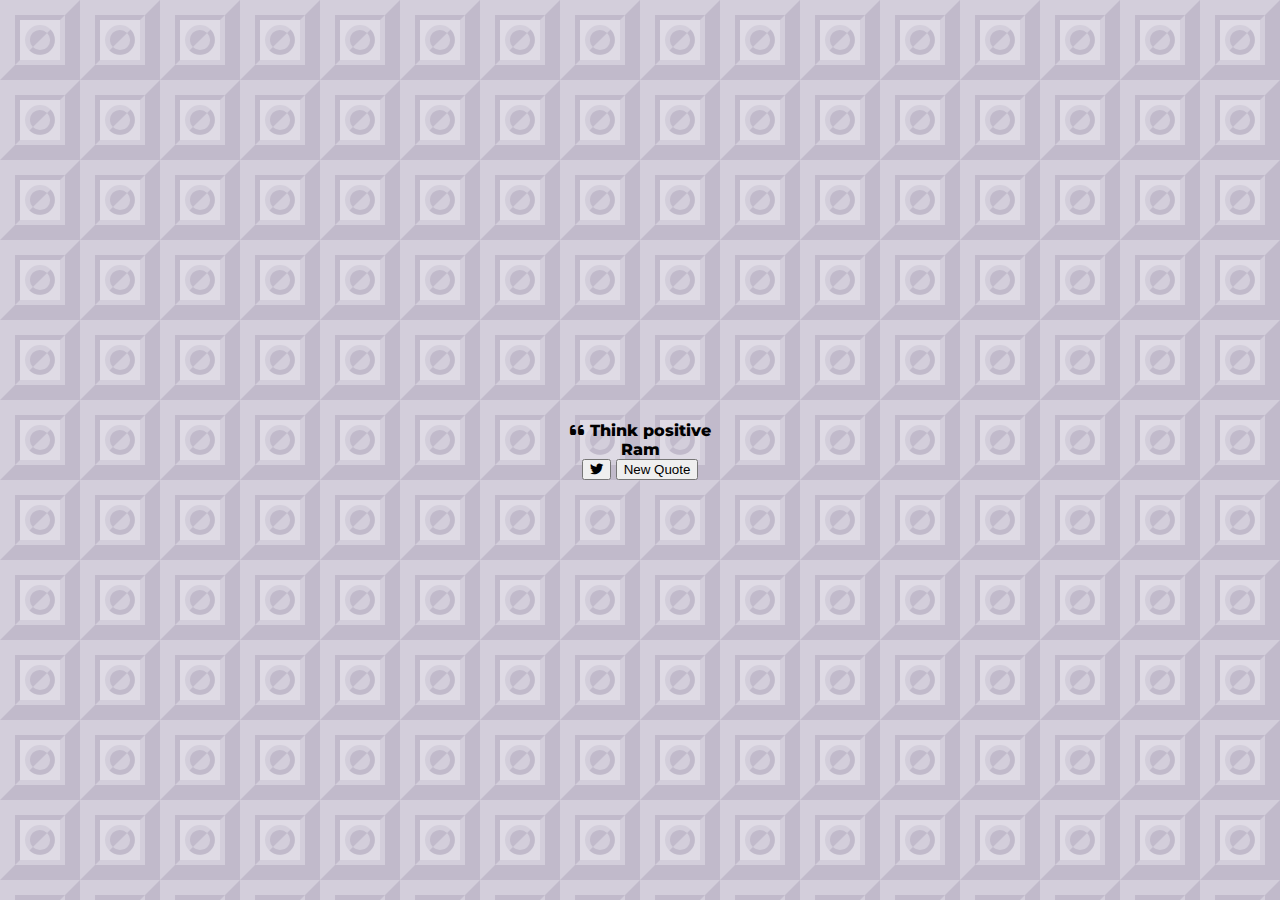
==== Quote generator/index.html @ 72941d32 "initial commit" ====
<!DOCTYPE html>
<html lang="en">
<head>
    <meta charset="UTF-8">
    <meta name="viewport" content="width=device-width, initial-scale=1.0">
    <title>Quote Generator</title>
    <link rel="icon"  type="img/png" href="https://www.google.com/s2/u/0/favicons?domain=css-tricks.com
    ">
    <link rel="stylesheet" href="https://cdnjs.cloudflare.com/ajax/libs/font-awesome/6.5.1/css/all.min.css">
    <link rel="stylesheet" href="style.css">
</head>
<body>
    <div class="quote-generator" id="quote_container">
        <!--Quote-->
        <div class="quote-text">
            <i class="fas fa-quote-left"></i> 
            <span id="quote">Think positive</span>
        </div>
        <!-- Author -->
        <div class="quote-author">
            <span id="author">Ram</span>
        </div>
        <!--Buttons-->
        <div class="button-container">
            <button class="twitter-button" id="twitter" title="Tweet this">
                <i class="fab fa-twitter"></i>
            </button>
            <button id="new-quote">New Quote</button>
        </div>
    </div>
    <!-- Script -->
    <script src-"script.js"></script>
</body>
</html>
---- Quote generator/style.css ----
@import url('https://fonts.googleapis.com/css2?family=Montserrat:ital,wght@0,100..900;1,100..900&display=swap');

html {
    box-sizing: border-box;
}
body {
    margin: 0;
    min-height: 100vh;
    background-color: #DFDBE5;
    background-image: url("data:image/svg+xml,%3Csvg xmlns='http://www.w3.org/2000/svg' viewBox='0 0 80 80' width='80' height='80'%3E%3Cg fill='%239C92AC' fill-opacity='0.35'%3E%3Cpath d='M0 0h80v80H0V0zm20 20v40h40V20H20zm20 35a15 15 0 1 1 0-30 15 15 0 0 1 0 30z' opacity='.5'%3E%3C/path%3E%3Cpath d='M15 15h50l-5 5H20v40l-5 5V15zm0 50h50V15L80 0v80H0l15-15zm32.07-32.07l3.54-3.54A15 15 0 0 1 29.4 50.6l3.53-3.53a10 10 0 1 0 14.14-14.14zM32.93 47.07a10 10 0 1 1 14.14-14.14L32.93 47.07z'%3E%3C/path%3E%3C/g%3E%3C/svg%3E");
    color: #000;
    font-family: Montserrat;
    font-weight: 800;
    text-align: center;
    display: flex;
    align-items: center;
    justify-content: center;
}
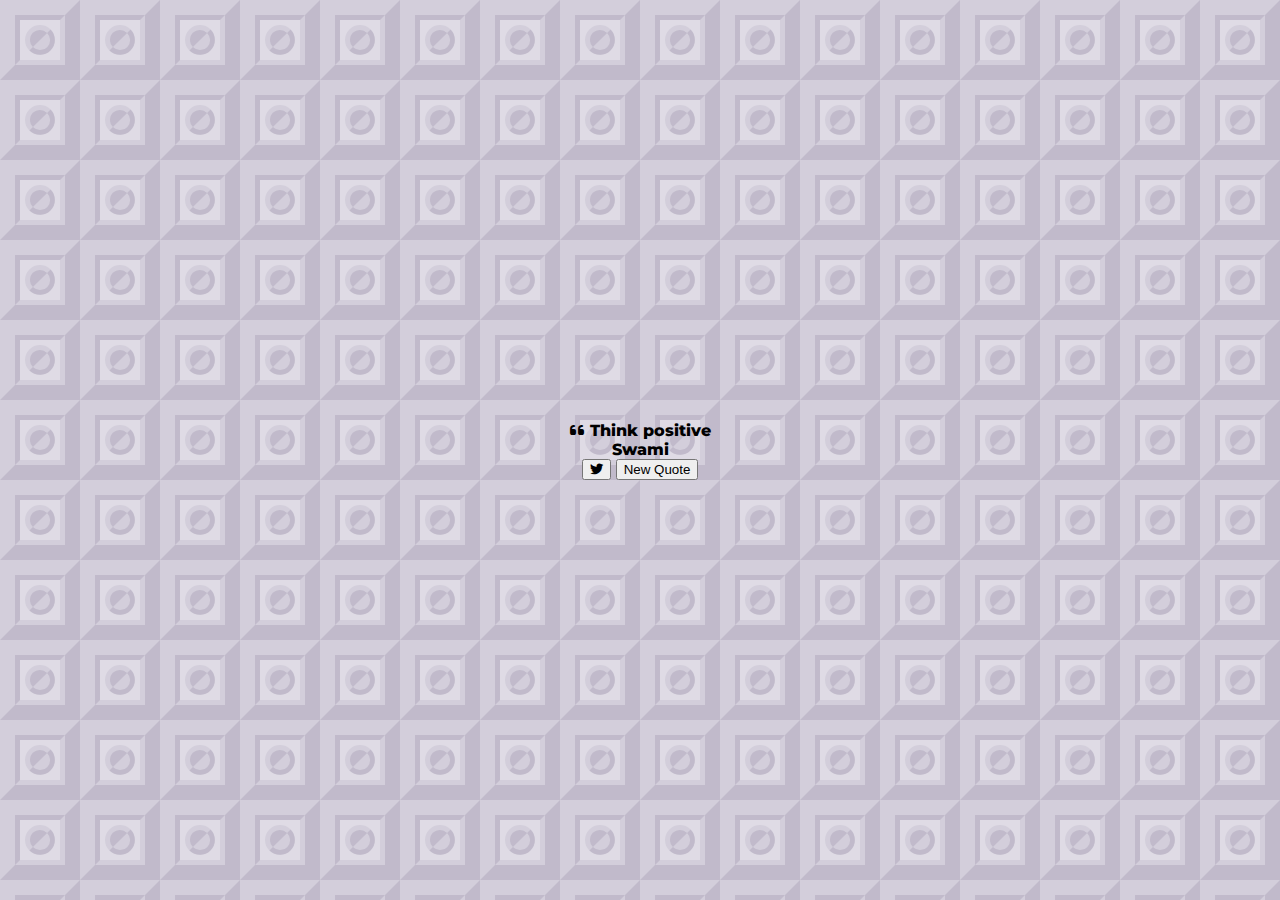
==== commit 9f87d216: "author update" ====
--- a/Quote generator/index.html
+++ b/Quote generator/index.html
@@ -18,7 +18,7 @@
         </div>
         <!-- Author -->
         <div class="quote-author">
-            <span id="author">Ram</span>
+            <span id="author">Swami</span>
         </div>
         <!--Buttons-->
         <div class="button-container">
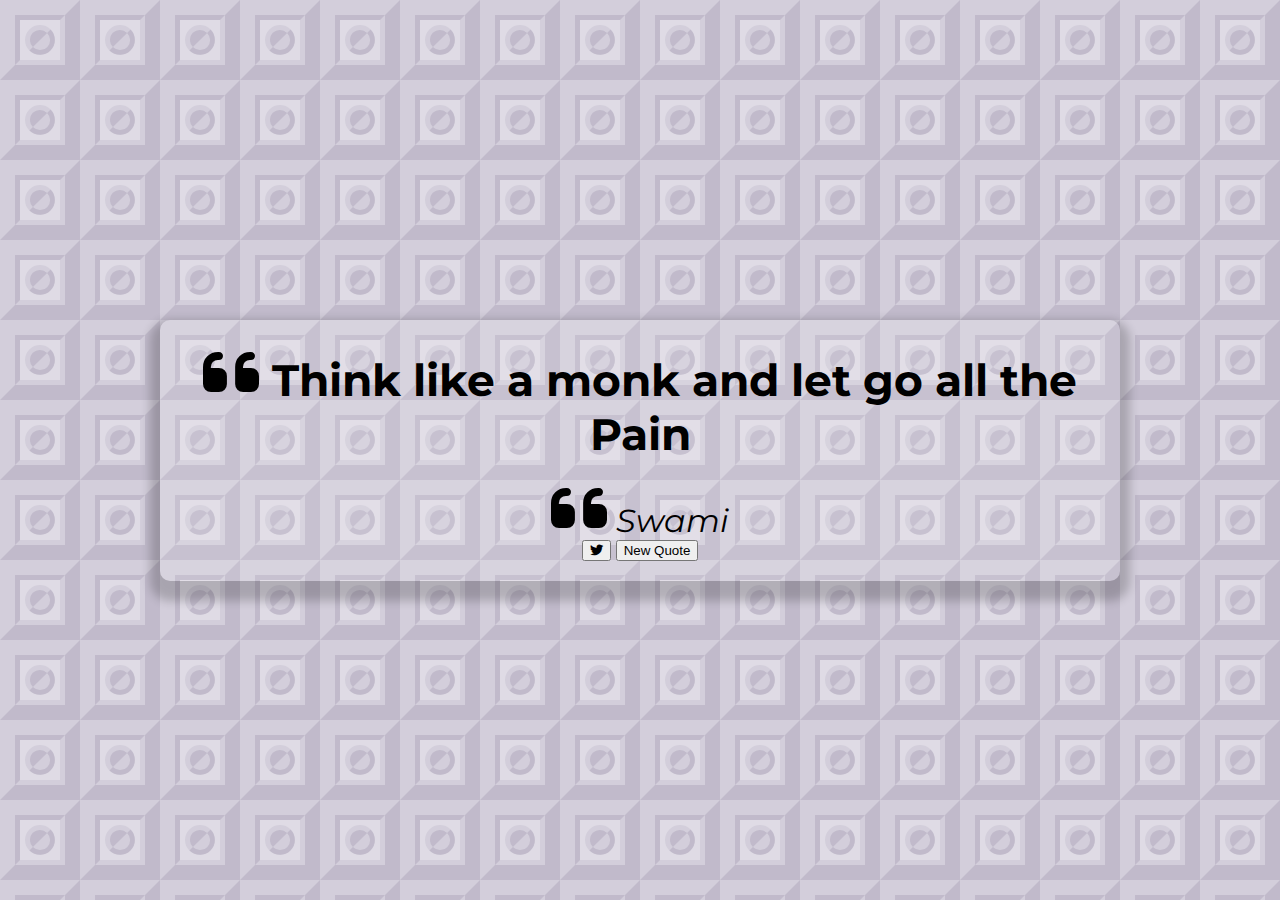
==== commit 3caf5f8b: "updated somethinng" ====
--- a/Quote generator/index.html
+++ b/Quote generator/index.html
@@ -10,15 +10,16 @@
     <link rel="stylesheet" href="style.css">
 </head>
 <body>
-    <div class="quote-generator" id="quote_container">
+    <div class="quote-container" id="quote-container">
         <!--Quote-->
         <div class="quote-text">
             <i class="fas fa-quote-left"></i> 
-            <span id="quote">Think positive</span>
+            <span id="quote">Think like a monk and let go all the Pain</span>
         </div>
         <!-- Author -->
         <div class="quote-author">
-            <span id="author">Swami</span>
+            <i class="fas fa-quote-left"></i>
+            <span id="author"> Swami</span>
         </div>
         <!--Buttons-->
         <div class="button-container">
@@ -29,6 +30,6 @@
         </div>
     </div>
     <!-- Script -->
-    <script src-"script.js"></script>
+    <script src="script.js"></script>
 </body>
 </html>--- a/Quote generator/style.css
+++ b/Quote generator/style.css
@@ -9,10 +9,50 @@
     background-color: #DFDBE5;
     background-image: url("data:image/svg+xml,%3Csvg xmlns='http://www.w3.org/2000/svg' viewBox='0 0 80 80' width='80' height='80'%3E%3Cg fill='%239C92AC' fill-opacity='0.35'%3E%3Cpath d='M0 0h80v80H0V0zm20 20v40h40V20H20zm20 35a15 15 0 1 1 0-30 15 15 0 0 1 0 30z' opacity='.5'%3E%3C/path%3E%3Cpath d='M15 15h50l-5 5H20v40l-5 5V15zm0 50h50V15L80 0v80H0l15-15zm32.07-32.07l3.54-3.54A15 15 0 0 1 29.4 50.6l3.53-3.53a10 10 0 1 0 14.14-14.14zM32.93 47.07a10 10 0 1 1 14.14-14.14L32.93 47.07z'%3E%3C/path%3E%3C/g%3E%3C/svg%3E");
     color: #000;
-    font-family: Montserrat;
-    font-weight: 800;
+    font-family: Montserrat, sans-serif;
+    font-weight: 700;
     text-align: center;
     display: flex;
     align-items: center;
     justify-content: center;
+}
+
+
+.quote-container {
+    width: auto;
+    max-width: 900px;
+    padding: 20px 30px;
+    border-radius: 10px;
+    background-color: rgba(255, 255, 255, 0.1);
+    box-shadow: 0 10px 10px 10px rgba(0, 0, 0, 0.2);
+}
+
+.quote-text {
+    font-size: 2.75rem;
+}
+
+.long-quote {
+    font-size: 2rem;
+}
+
+.fa-quote-left {
+    font-size: 4rem;
+}
+
+.quote-author {
+    margin-top: 15px;
+    font-size: 2rem;
+    font-weight: 400;
+    font-style: italic;
+}
+
+/* Media Query: Tablet or smaller */
+@media screen and (max-width: 1000px) {
+    .quote-container {
+        margin: auto 10px;
+    }
+
+    .quote-text {
+        font-size: 2.5rem;
+    }
 }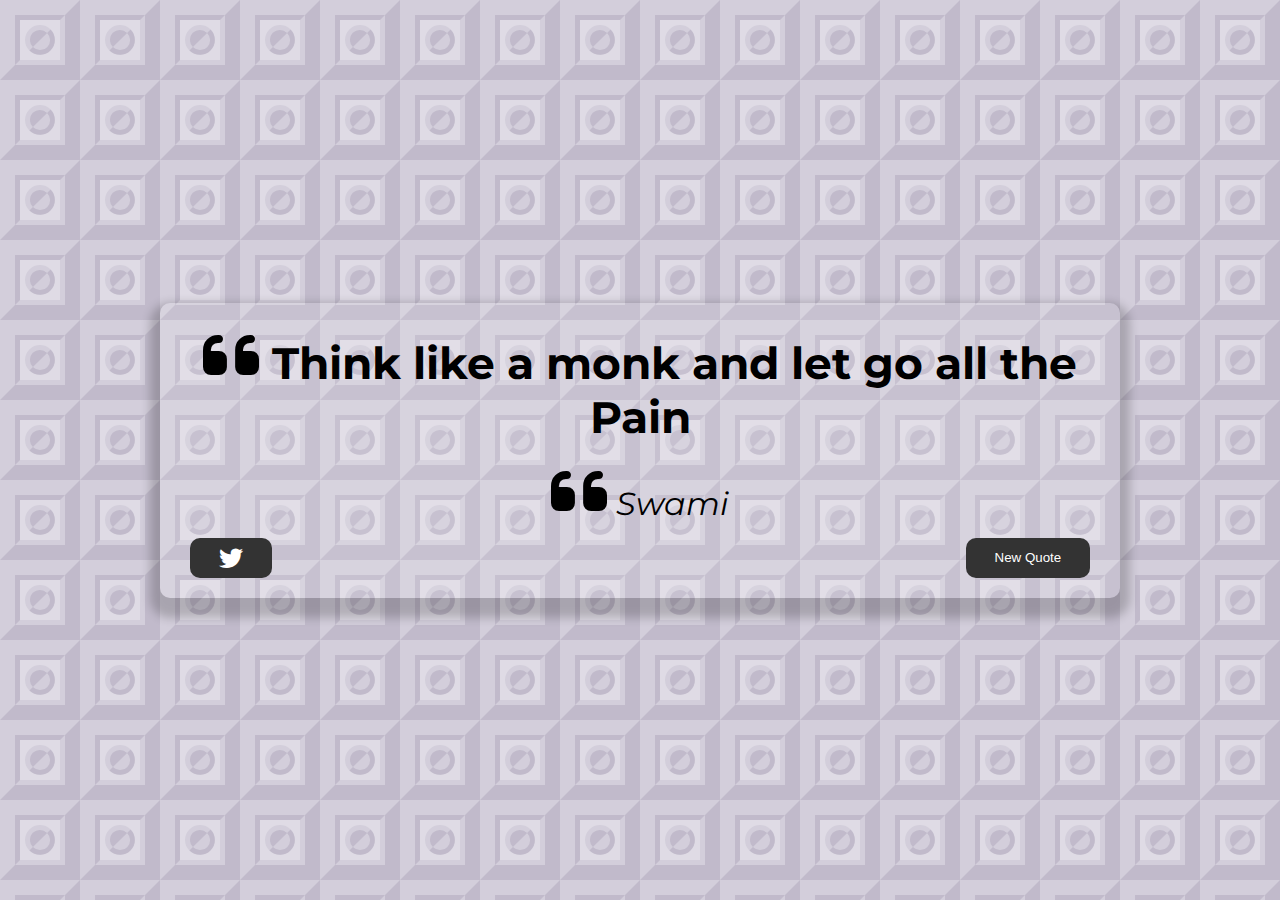
==== commit 2cd5c283: "Updated and added new file" ====
--- a/Quote generator/index.html
+++ b/Quote generator/index.html
@@ -30,6 +30,7 @@
         </div>
     </div>
     <!-- Script -->
+    <script src="quotes.js"></script>
     <script src="script.js"></script>
 </body>
 </html>--- a/Quote generator/style.css
+++ b/Quote generator/style.css
@@ -46,6 +46,40 @@
     font-style: italic;
 }
 
+button {
+    cursor: pointer
+    font-size: 1.2rem;
+    height: 2.5rem;
+    border: none;
+    border-radius: 10px;
+    color: #fff;
+    background: #333;
+    outline: none;
+    padding: 0.5rem 1.8rem;
+    box-shadow: 0.03rem rgba(121, 121, 121, 0.65)
+}
+
+button:hover {
+    filter: brightness(115%);
+}
+
+button:active {
+    transform: translate(0, 00.03rem);
+    box-shadow: 0, 0.1rem rgba(255, 255, 255, 0.65);
+}
+
+.twitter-button:hover {
+    color: #38a1f3;
+}
+
+.fa-twitter {
+    font-size: 1.5rem;
+}
+.button-container {
+    margin-top: 15px;
+    display: flex;
+    justify-content: space-between;
+}
 /* Media Query: Tablet or smaller */
 @media screen and (max-width: 1000px) {
     .quote-container {
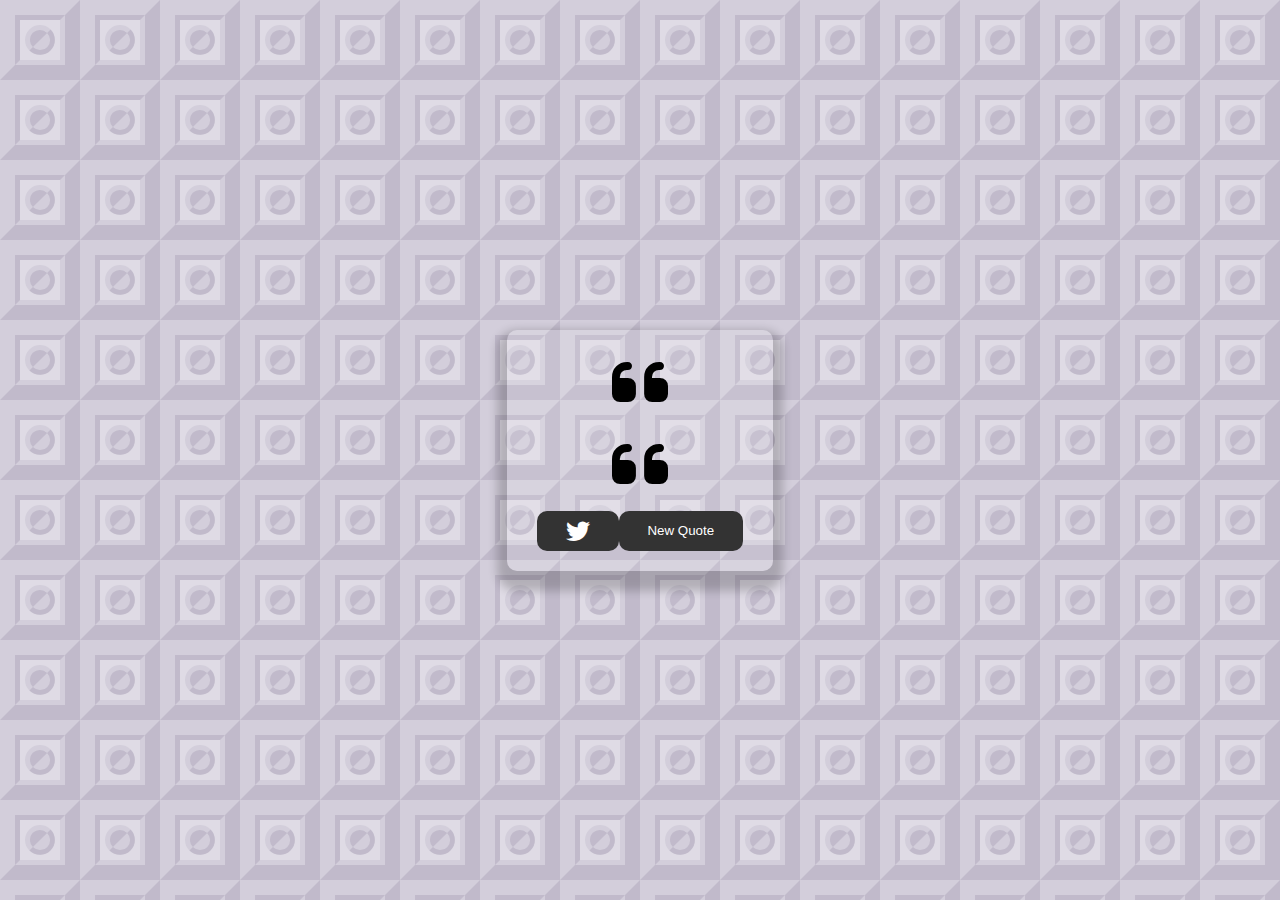
==== commit f140a44a: "API key added" ====
--- a/Quote generator/index.html
+++ b/Quote generator/index.html
@@ -14,12 +14,12 @@
         <!--Quote-->
         <div class="quote-text">
             <i class="fas fa-quote-left"></i> 
-            <span id="quote">Think like a monk and let go all the Pain</span>
+            <span id="quote"></span>
         </div>
         <!-- Author -->
         <div class="quote-author">
             <i class="fas fa-quote-left"></i>
-            <span id="author"> Swami</span>
+            <span id="author"></span>
         </div>
         <!--Buttons-->
         <div class="button-container">
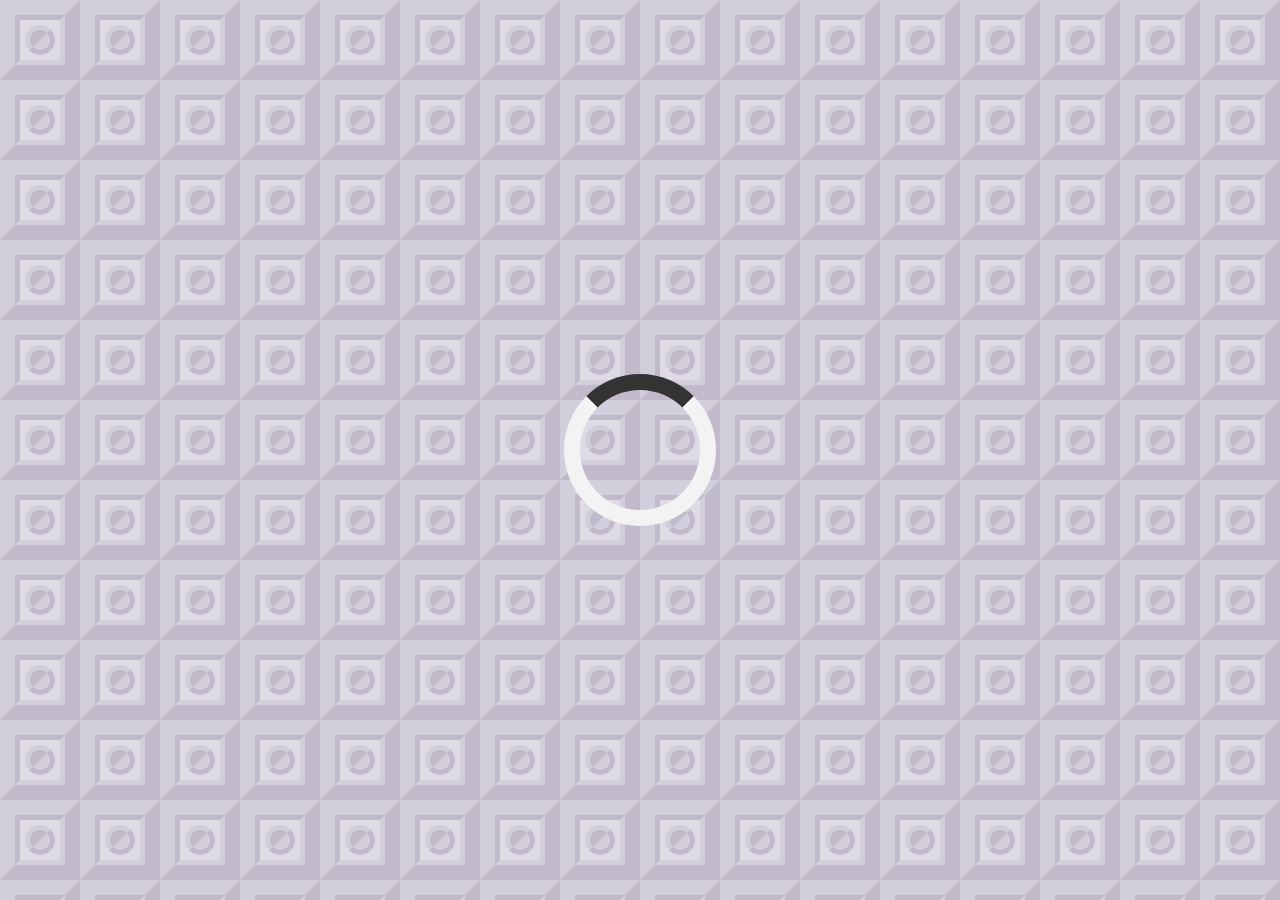
==== commit fb9672ee: "late commit" ====
--- a/Quote generator/index.html
+++ b/Quote generator/index.html
@@ -29,6 +29,8 @@
             <button id="new-quote">New Quote</button>
         </div>
     </div>
+    <!-- Loader -->
+    <div class="loader" id="loader"></div>
     <!-- Script -->
     <script src="quotes.js"></script>
     <script src="script.js"></script>
--- a/Quote generator/style.css
+++ b/Quote generator/style.css
@@ -75,6 +75,22 @@
 .fa-twitter {
     font-size: 1.5rem;
 }
+
+/* loader */
+.loader {
+    border: 16px solid #f3f3f3;
+    border-top: 16px solid #333;
+    border-radius: 50%;
+    width: 120px;
+    height: 120px;
+    animation: spin 2s linear infinite;
+  }
+  
+  @keyframes spin {
+    0% { transform: rotate(0deg); }
+    100% { transform: rotate(360deg); }
+  }
+
 .button-container {
     margin-top: 15px;
     display: flex;
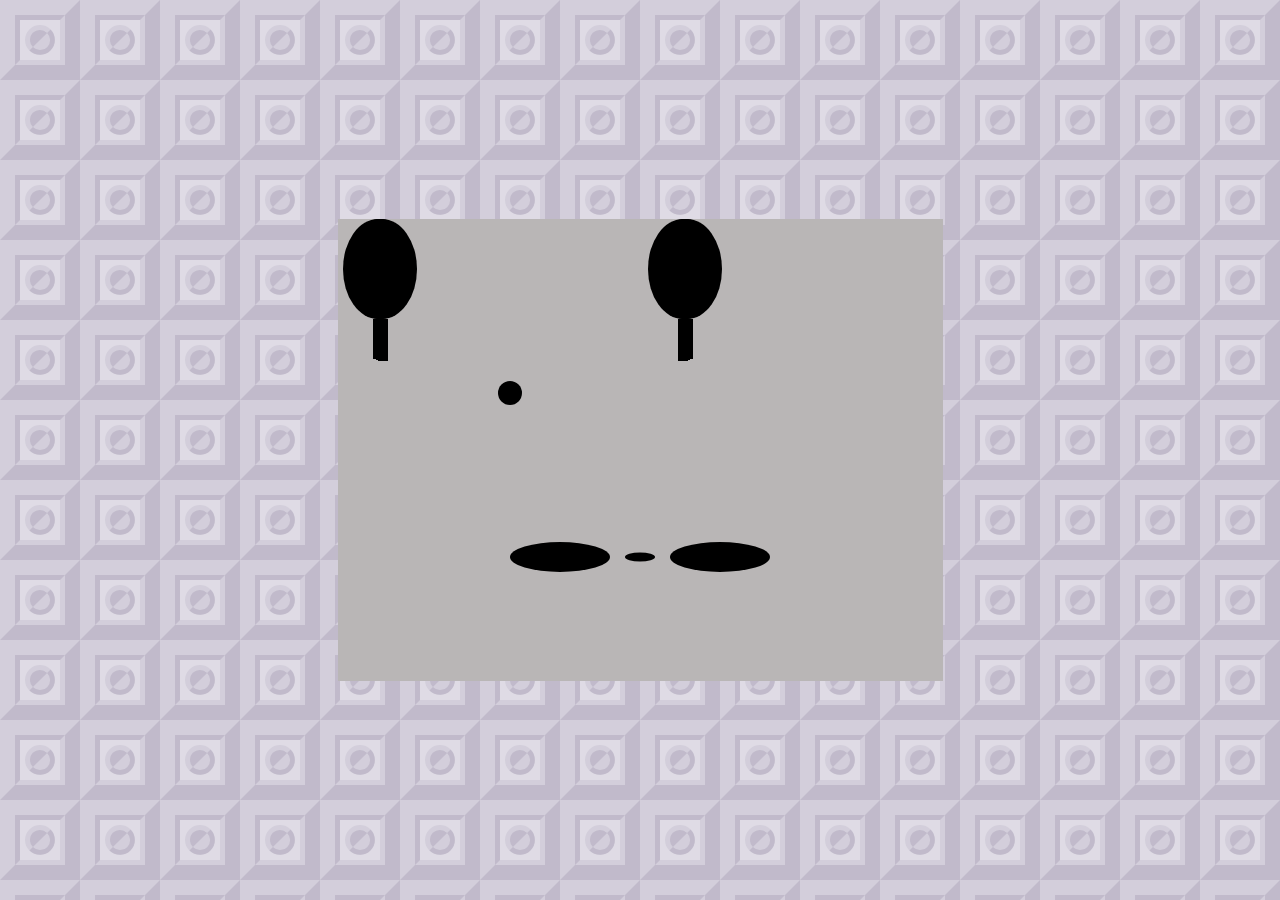
==== commit 96561fcf: "changed loader" ====
--- a/Quote generator/index.html
+++ b/Quote generator/index.html
@@ -30,7 +30,36 @@
         </div>
     </div>
     <!-- Loader -->
-    <div class="loader" id="loader"></div>
+    <div class="loader" id="loader">
+        <svg class="raquet" id="r-1">
+            <ellipse class="front" cx="44" cy="50" rx="35" ry="50" />
+            <ellipse class="middle" cx="42" cy="50" rx="35" ry="50" />
+            <ellipse class="back" cx="40" cy="50" rx="35" ry="50" />
+            <rect class="handle outer" x="40" y="100" width="10" height="42" />
+            <rect class="handle inner" x="38" y="100" width="10" height="41" />
+            <rect class="handle outer" x="35" y="100" width="10" height="40" />
+            <ellipse class="shadow" id="sor-1" cx="40" cy="50" rx="7" ry="10" />
+          </svg>
+          <svg class="raquet" id="r-2">
+            <ellipse class="back" cx="40" cy="50" rx="35" ry="50" />
+            <ellipse class="middle" cx="42" cy="50" rx="35" ry="50" />
+            <ellipse class="front" cx="44" cy="50" rx="35" ry="50" />
+            <rect class="handle outer" x="35" y="100" width="10" height="42" />
+            <rect class="handle inner" x="37" y="100" width="10" height="41" />
+            <rect class="handle outer" x="40" y="100" width="10" height="40" />
+            <ellipse class="shadow" id="sor-2" cx="44" cy="50" rx="7" ry="10" />
+          </svg>
+          <div class="ball-container">
+            <svg class="ball">
+              <circle cx="20" cy="20" r="12" />
+            </svg>
+          </div>
+          <svg class="shadow">
+            <ellipse id="sr-1" cx="70" cy="30" rx="50" ry="15"/>
+            <ellipse id="sb" cx="150" cy="30" rx="15" ry="4.5"/>
+            <ellipse id="sr-2" cx="230" cy="30" rx="50" ry="15"/>
+          </svg>
+    </div>
     <!-- Script -->
     <script src="quotes.js"></script>
     <script src="script.js"></script>
--- a/Quote generator/style.css
+++ b/Quote generator/style.css
@@ -77,7 +77,159 @@
 }
 
 /* loader */
+
 .loader {
+    background: #b9b6b6;
+    margin: 0;
+  }
+  h1 {
+    display: block;
+    width: 100%;
+    position: absolute;
+    text-align: center;
+    font-family: sans-serif;
+    color: #FFF;
+  }
+  .spinner {
+    position: absolute;
+    top: 10%;
+    left: 50%;
+    text-align: center;
+    transform: translateX(-50%); 
+    .ball-container {
+      width: 40px;
+      transform: translate(130px, -140px);
+    }
+    .ball {
+      width: 40px;
+      transform-origin: bottom;
+      animation: bounce 500ms infinite alternate cubic-bezier(0.35, 0.50, 0.65, 0.50);
+      circle {
+        fill: #FFF;
+      }
+    }
+    .raquet {
+      transform-origin: bottom;
+      width: 85px;
+      height: 142px; 
+      #sor-1 {
+        fill: rgba(0, 0, 0, 0.2);
+        animation: shadow 500ms infinite 500ms alternate cubic-bezier(0.35, 0.50, 0.65, 0.50);
+      }
+      #sor-2 {
+        fill: rgba(0, 0, 0, 0.2);
+        animation: shadow 500ms infinite alternate cubic-bezier(0.35, 0.50, 0.65, 0.50);
+      }
+      &#r-1 {
+        transform: translateX(70px) rotateZ(45deg);
+        animation: hit-1 1000ms infinite 300ms ease-in-out;
+      }
+      &#r-2 {
+        transform: translateX(-70px) rotateZ(-45deg);
+        animation: hit-2 1000ms infinite -200ms ease-in-out;
+      }
+      .front {
+        fill: #222;
+      }
+      .middle {
+        fill: #070;
+      }
+      .back {
+        fill: #D00;
+      }
+      .handle {
+        &.outer {
+          fill: #a8712a;
+        }
+        &.inner {
+          fill: #e0973e;
+        }
+      }
+    }
+    .shadow {
+      transform: translateY(-150px);
+      -webkit-filter: blur(2px);
+      ellipse {
+        fill: rgba(0, 0, 0, 0.1)
+      }
+      #sr-1, #sr-2, #sb {
+        transform-origin: center;
+      } 
+      #sr-1 {
+        animation: grow 1000ms infinite -200ms ease-in-out;
+      }
+      #sr-2 {
+        animation: grow 1000ms infinite 300ms ease-in-out;
+      }
+      #sb {
+        animation: swing 500ms infinite alternate cubic-bezier(0.35, 0.50, 0.65, 0.50);
+      }
+    }
+  }
+  
+  @keyframes bounce {
+    0% {
+      transform: rotateZ(45deg);
+    }
+    100% {
+      transform: rotateZ(-45deg);
+    }
+  }
+  
+  @keyframes swing {
+    0% {
+      opacity: 0;
+      transform: translateX(70px) scale(1.2);
+    }
+    25%, 75% {
+      opacity: 0;
+    }
+    50% {
+      opacity: 1;
+      transform: translateX(0px) scale(0.9);
+    }
+    100% {
+      opacity: 0;
+      transform: translateX(-70px) scale(1.2);
+    }
+  }
+  
+  @keyframes hit-1 {
+    0%, 50%, 100% {
+      transform: translate(70px, 3px) rotateZ(45deg);
+    }
+    75% {
+      transform: translate(69px, -2px) rotateZ(42deg);
+    }
+  }
+  
+  @keyframes hit-2 {
+    0%, 50%, 100% {
+      transform: translate(-70px, 3px) rotateZ(-45deg);
+    }
+    75% {
+      transform: translate(-69px, -2px) rotateZ(-42deg);
+    }
+  }
+  
+  @keyframes grow {
+    0%, 50%, 100% {
+      transform: scale(1);
+    }
+    75% {
+      transform: scale(0.9);
+    }
+  }
+  
+  @keyframes shadow {
+    0%, 40% {
+      transform: translate(25px, 200px) scale(0.5);
+    }
+    100% {
+      transform: translate(0px, 0px) scale(1);
+    }
+  }
+/* .loader {
     border: 16px solid #f3f3f3;
     border-top: 16px solid #333;
     border-radius: 50%;
@@ -89,7 +241,7 @@
   @keyframes spin {
     0% { transform: rotate(0deg); }
     100% { transform: rotate(360deg); }
-  }
+  } */
 
 .button-container {
     margin-top: 15px;
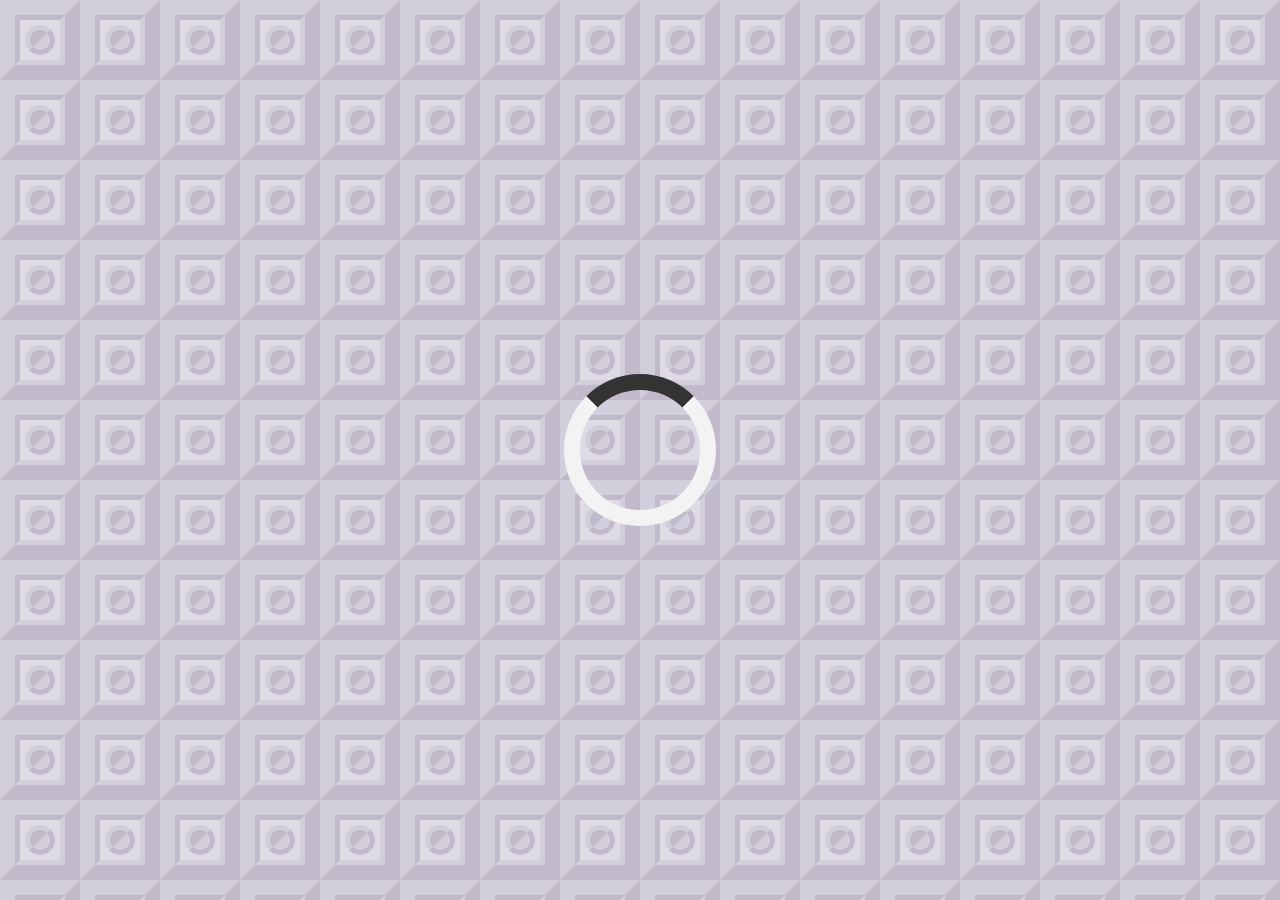
==== commit cfae8d31: "sbbjhhjdsbhjbk" ====
--- a/Quote generator/index.html
+++ b/Quote generator/index.html
@@ -30,36 +30,7 @@
         </div>
     </div>
     <!-- Loader -->
-    <div class="loader" id="loader">
-        <svg class="raquet" id="r-1">
-            <ellipse class="front" cx="44" cy="50" rx="35" ry="50" />
-            <ellipse class="middle" cx="42" cy="50" rx="35" ry="50" />
-            <ellipse class="back" cx="40" cy="50" rx="35" ry="50" />
-            <rect class="handle outer" x="40" y="100" width="10" height="42" />
-            <rect class="handle inner" x="38" y="100" width="10" height="41" />
-            <rect class="handle outer" x="35" y="100" width="10" height="40" />
-            <ellipse class="shadow" id="sor-1" cx="40" cy="50" rx="7" ry="10" />
-          </svg>
-          <svg class="raquet" id="r-2">
-            <ellipse class="back" cx="40" cy="50" rx="35" ry="50" />
-            <ellipse class="middle" cx="42" cy="50" rx="35" ry="50" />
-            <ellipse class="front" cx="44" cy="50" rx="35" ry="50" />
-            <rect class="handle outer" x="35" y="100" width="10" height="42" />
-            <rect class="handle inner" x="37" y="100" width="10" height="41" />
-            <rect class="handle outer" x="40" y="100" width="10" height="40" />
-            <ellipse class="shadow" id="sor-2" cx="44" cy="50" rx="7" ry="10" />
-          </svg>
-          <div class="ball-container">
-            <svg class="ball">
-              <circle cx="20" cy="20" r="12" />
-            </svg>
-          </div>
-          <svg class="shadow">
-            <ellipse id="sr-1" cx="70" cy="30" rx="50" ry="15"/>
-            <ellipse id="sb" cx="150" cy="30" rx="15" ry="4.5"/>
-            <ellipse id="sr-2" cx="230" cy="30" rx="50" ry="15"/>
-          </svg>
-    </div>
+    <div class="loader" id="loader"></div>
     <!-- Script -->
     <script src="quotes.js"></script>
     <script src="script.js"></script>
--- a/Quote generator/style.css
+++ b/Quote generator/style.css
@@ -78,7 +78,7 @@
 
 /* loader */
 
-.loader {
+/* .loader {
     background: #b9b6b6;
     margin: 0;
   }
@@ -228,8 +228,8 @@
     100% {
       transform: translate(0px, 0px) scale(1);
     }
-  }
-/* .loader {
+  } */
+.loader {
     border: 16px solid #f3f3f3;
     border-top: 16px solid #333;
     border-radius: 50%;
@@ -241,7 +241,7 @@
   @keyframes spin {
     0% { transform: rotate(0deg); }
     100% { transform: rotate(360deg); }
-  } */
+  }
 
 .button-container {
     margin-top: 15px;
